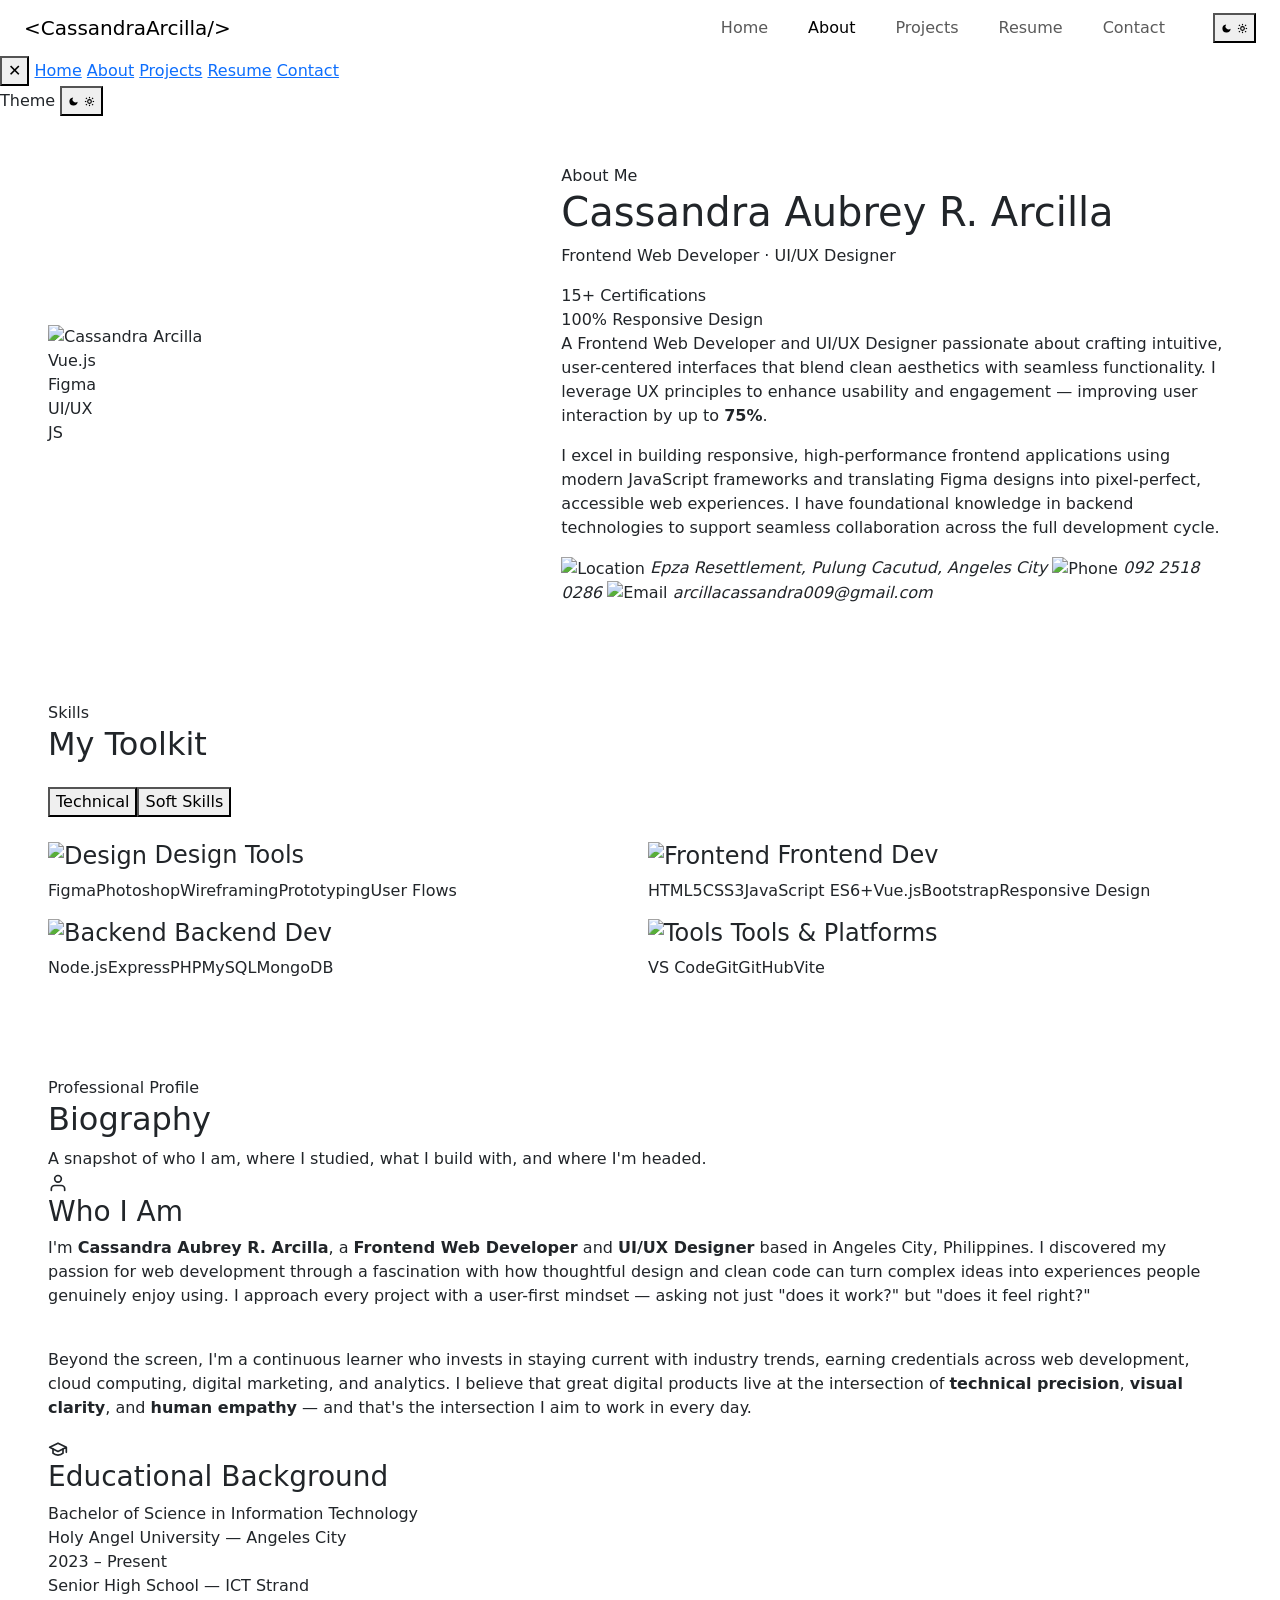
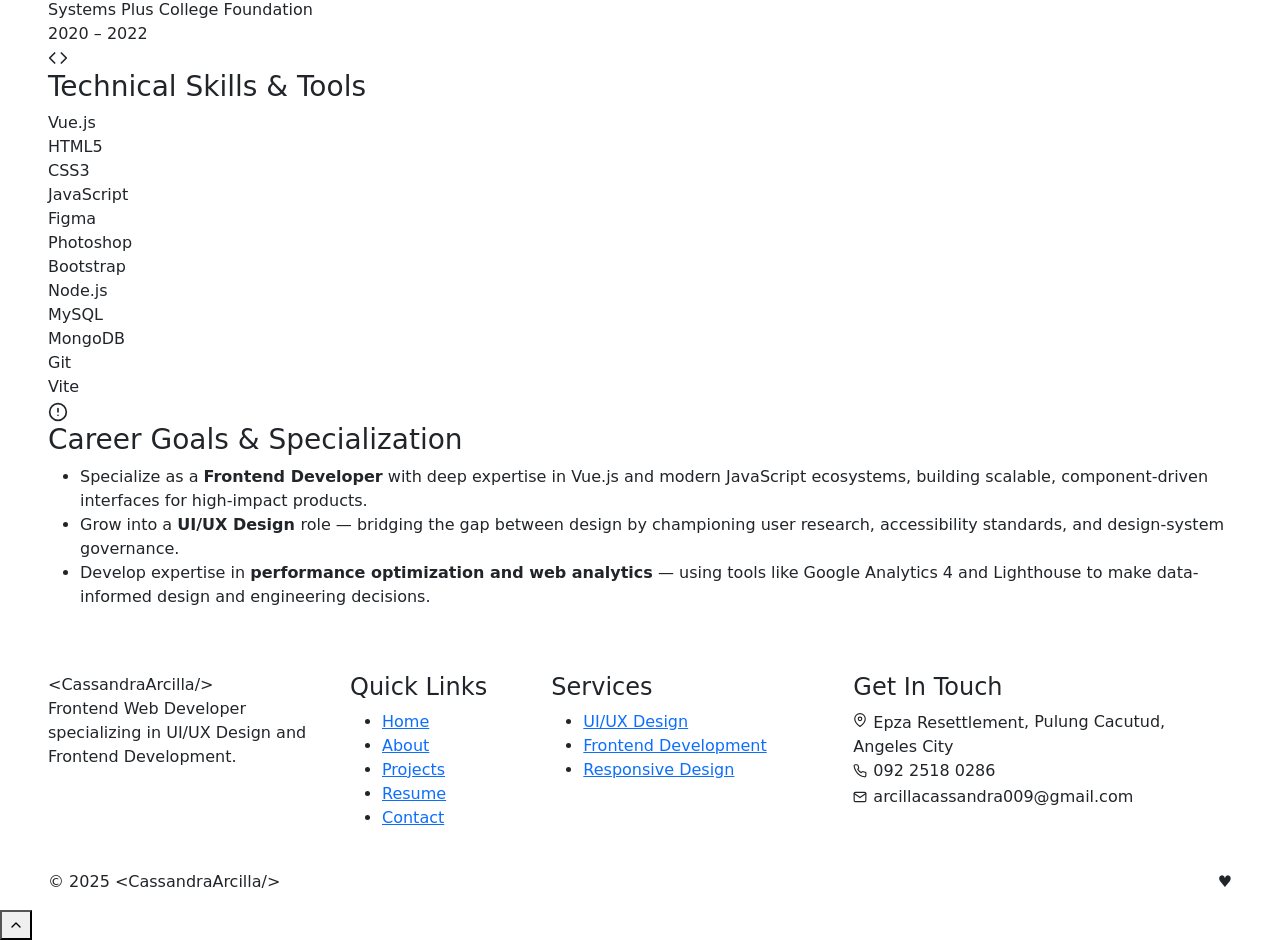
==== about/about.html @ 7af80633 "seo" ====
<!DOCTYPE html>
<html lang="en">
<head>
  <meta charset="UTF-8">
  <meta name="viewport" content="width=device-width, initial-scale=1.0">
  <title>About | &lt;CassandraArcilla/&gt;</title>
  <!-- ═══ SEO & META ═══ -->
  <meta name="description" content="Learn about Cassandra Aubrey R. Arcilla — her skills in HTML, CSS, JavaScript, Vue.js, Figma, and 12+ certifications from freeCodeCamp, Cisco, Simplilearn, and HubSpot.">
  <meta name="keywords" content="about Cassandra Arcilla, front-end developer skills, UI/UX skills, Vue.js, freeCodeCamp certification, Cisco certification, Philippines developer">
  <meta name="author" content="Cassandra Aubrey R. Arcilla">
  <meta name="robots" content="index, follow">
  <link rel="canonical" href="https://cassandraarcilla.dev/about/">

  <!-- Open Graph (Facebook, LinkedIn, Discord) -->
  <meta property="og:type"        content="website">
  <meta property="og:title"       content="About Cassandra Arcilla | Developer & UI/UX Designer">
  <meta property="og:description" content="Front-End Developer and UI/UX Designer with expertise in Vue.js, Figma, HTML/CSS, JavaScript, and 12+ certifications. Based in Angeles City, Philippines.">
  <meta property="og:url"         content="https://cassandraarcilla.dev/about/">
  <meta property="og:site_name"   content="Cassandra Arcilla Portfolio">
  <meta property="og:image"       content="https://cassandraarcilla.dev/assets/og-image.png">
  <meta property="og:image:width" content="1200">
  <meta property="og:image:height" content="630">

  <!-- Twitter Card -->
  <meta name="twitter:card"        content="summary_large_image">
  <meta name="twitter:title"       content="About Cassandra Arcilla | Developer & UI/UX Designer">
  <meta name="twitter:description" content="Front-End Developer and UI/UX Designer with expertise in Vue.js, Figma, HTML/CSS, JavaScript, and 12+ certifications. Based in Angeles City, Philippines.">
  <meta name="twitter:image"       content="https://cassandraarcilla.dev/assets/og-image.png">

  <!-- Favicon -->
  <link rel="icon"             type="image/x-icon" href="../favicon.ico">
  <link rel="icon"             type="image/png" sizes="32x32" href="../favicon-32x32.png">
  <link rel="icon"             type="image/png" sizes="16x16" href="../favicon-16x16.png">
  <link rel="apple-touch-icon" sizes="180x180"              href="../apple-touch-icon.png">
  <meta name="theme-color" content="#7b1422">

  <!-- JSON-LD Structured Data (Google Rich Results) -->
  <script type="application/ld+json">
  {
    "@context": "https://schema.org",
    "@type": "ProfilePage",
    "mainEntity": {
      "@type": "Person",
      "name": "Cassandra Aubrey R. Arcilla",
      "jobTitle": "Front-End Web Developer & UI/UX Designer",
      "url": "https://cassandraarcilla.dev/about/",
      "email": "arcillacassandra009@gmail.com",
      "telephone": "+63-922-518-0286",
      "address": {
        "@type": "PostalAddress",
        "addressLocality": "Angeles City",
        "addressRegion": "Pampanga",
        "addressCountry": "PH"
      },
      "knowsAbout": ["HTML5","CSS3","JavaScript","Vue.js","React","Figma","UI/UX Design","Bootstrap","Node.js"],
      "alumniOf": {
        "@type": "CollegeOrUniversity",
        "name": "Holy Angel University"
      }
    }
  }
  </script>
  <link rel="preconnect" href="https://fonts.googleapis.com">
  <link href="https://fonts.googleapis.com/css2?family=Playfair+Display:wght@400;700;900&family=DM+Mono:wght@300;400;500&family=Lato:wght@300;400;700&display=swap" rel="stylesheet">
  <link href="https://cdn.jsdelivr.net/npm/bootstrap@5.3.3/dist/css/bootstrap.min.css" rel="stylesheet">
  <link rel="stylesheet" href="../assets/shared.css">
  <link rel="stylesheet" href="about.css">

  <style>
    /* all bio styles live in about.css */
  </style>
</head>
<body>

  <div class="scroll-progress" id="scrollProgress"></div>
  <div class="ambient-blob"></div>
  <div class="page-transition-wipe" id="pageWipe"></div>

  <!-- NAVBAR -->
  <nav class="navbar navbar-expand-lg main-nav" id="mainNav">
    <div class="container-fluid px-4">
      <a class="navbar-brand nav-logo" href="../home/home.html">
        <img src="images/logo.png" alt="Cassandra Arcilla Logo" class="nav-logo-img"
             onerror="this.style.display='none';this.nextElementSibling.style.display='inline'">
        <span class="logo-fallback"><span class="logo-bracket">&lt;</span>CassandraArcilla<span class="logo-bracket">/&gt;</span></span>
      </a>
      <button class="navbar-toggler" type="button" id="drawerToggle" aria-expanded="false" aria-label="Toggle navigation">
        <span class="navbar-toggler-icon"></span>
      </button>
      <div class="collapse navbar-collapse justify-content-end" id="navbarNav">
        <ul class="navbar-nav gap-lg-4">
          <li class="nav-item"><a class="nav-link" href="../home/home.html" data-page="home">Home</a></li>
          <li class="nav-item"><a class="nav-link active" href="../about/about.html" data-page="about">About</a></li>
          <li class="nav-item"><a class="nav-link" href="../projects/projects.html" data-page="projects">Projects</a></li>
          <li class="nav-item"><a class="nav-link" href="../resume/resume.html" data-page="resume">Resume</a></li>
          <li class="nav-item"><a class="nav-link" href="../contact/contact.html" data-page="contact">Contact</a></li>
          <li class="nav-item d-flex align-items-center ms-lg-3">
            <button class="theme-toggle-pill" id="themeToggle" aria-label="Toggle theme">
              <span class="toggle-track">
                <span class="toggle-icon toggle-icon-moon"><svg xmlns="http://www.w3.org/2000/svg" width="11" height="11" viewBox="0 0 24 24" fill="currentColor"><path d="M21 12.79A9 9 0 1 1 11.21 3 7 7 0 0 0 21 12.79z"/></svg></span>
                <span class="toggle-icon toggle-icon-sun"><svg xmlns="http://www.w3.org/2000/svg" width="11" height="11" viewBox="0 0 24 24" fill="none" stroke="currentColor" stroke-width="2.5"><circle cx="12" cy="12" r="4"/><line x1="12" y1="2" x2="12" y2="5"/><line x1="12" y1="19" x2="12" y2="22"/><line x1="4.22" y1="4.22" x2="6.34" y2="6.34"/><line x1="17.66" y1="17.66" x2="19.78" y2="19.78"/><line x1="2" y1="12" x2="5" y2="12"/><line x1="19" y1="12" x2="22" y2="12"/><line x1="4.22" y1="19.78" x2="6.34" y2="17.66"/><line x1="17.66" y1="6.34" x2="19.78" y2="4.22"/></svg></span>
                <span class="toggle-thumb"></span>
              </span>
            </button>
          </li>
        </ul>
      </div>
    </div>
  </nav>

  <!-- MOBILE DRAWER -->
  <div class="mobile-backdrop" id="mobileBackdrop"></div>
  <div class="mobile-drawer" id="mobileDrawer">
    <button class="mobile-drawer-close" id="drawerClose">✕</button>
    <a href="../home/home.html">Home</a>
    <a href="../about/about.html" class="active">About</a>
    <a href="../projects/projects.html">Projects</a>
    <a href="../resume/resume.html">Resume</a>
    <a href="../contact/contact.html">Contact</a>
    <div class="mobile-drawer-divider"></div>
    <div class="drawer-theme-row">
      <span>Theme</span>
      <button class="theme-toggle-pill" id="themeToggleMobile" aria-label="Toggle theme">
        <span class="toggle-track">
          <span class="toggle-icon toggle-icon-moon"><svg xmlns="http://www.w3.org/2000/svg" width="11" height="11" viewBox="0 0 24 24" fill="currentColor"><path d="M21 12.79A9 9 0 1 1 11.21 3 7 7 0 0 0 21 12.79z"/></svg></span>
          <span class="toggle-icon toggle-icon-sun"><svg xmlns="http://www.w3.org/2000/svg" width="11" height="11" viewBox="0 0 24 24" fill="none" stroke="currentColor" stroke-width="2.5"><circle cx="12" cy="12" r="4"/><line x1="12" y1="2" x2="12" y2="5"/><line x1="12" y1="19" x2="12" y2="22"/><line x1="4.22" y1="4.22" x2="6.34" y2="6.34"/><line x1="17.66" y1="17.66" x2="19.78" y2="19.78"/><line x1="2" y1="12" x2="5" y2="12"/><line x1="19" y1="12" x2="22" y2="12"/><line x1="4.22" y1="19.78" x2="6.34" y2="17.66"/><line x1="17.66" y1="6.34" x2="19.78" y2="4.22"/></svg></span>
          <span class="toggle-thumb"></span>
        </span>
      </button>
    </div>
  </div>

  <div class="page-wrap">

    <!-- ══════════════════════════════
         ABOUT HERO
    ══════════════════════════════ -->
    <section class="about-hero py-5">
      <div class="container-fluid px-4 px-lg-5">
        <div class="row g-5 align-items-center">

          <!-- LEFT: Animated Profile Photo -->
          <div class="col-lg-5 col-md-5 reveal-left">
            <div class="about-photo-scene">

              <!-- Outer glow ring -->
              <div class="photo-glow-ring"></div>

              <!-- Orbit rings -->
              <div class="photo-orbit photo-orbit-1">
                <div class="orbit-dot"></div>
              </div>
              <div class="photo-orbit photo-orbit-2">
                <div class="orbit-dot"></div>
              </div>
              <div class="photo-orbit photo-orbit-3">
                <div class="orbit-dot"></div>
              </div>

              <!-- Corner accent brackets -->
              <div class="photo-bracket photo-bracket-tl"></div>
              <div class="photo-bracket photo-bracket-tr"></div>
              <div class="photo-bracket photo-bracket-bl"></div>
              <div class="photo-bracket photo-bracket-br"></div>

              <!-- The photo itself -->
              <div class="about-photo-main">
                <img src="images/profile.jpg" alt="Cassandra Arcilla">
                <div class="photo-scan-line"></div>
              </div>

              <!-- Floating skill chips around photo -->
              <div class="photo-chip chip-vue">
                <span class="chip-dot" style="background:#42b883"></span> Vue.js
              </div>
              <div class="photo-chip chip-figma">
                <span class="chip-dot" style="background:#a259ff"></span> Figma
              </div>
              <div class="photo-chip chip-ux">
                <span class="chip-dot" style="background:#c42040"></span> UI/UX
              </div>
              <div class="photo-chip chip-js">
                <span class="chip-dot" style="background:#f0de1e"></span> JS
              </div>

              <!-- Decorative scattered dots -->
              <div class="photo-dot-field">
                <span></span><span></span><span></span><span></span>
                <span></span><span></span><span></span><span></span>
              </div>
            </div>
          </div>

          <!-- RIGHT: Info -->
          <div class="col-lg-7 col-md-7 about-info reveal-right">
            <div class="section-eyebrow">About Me</div>
            <h1>Cassandra Aubrey R. Arcilla</h1>
            <p class="about-role"> Frontend Web Developer · UI/UX Designer</p>

            <!-- Stats -->
            <div class="about-stats-row">
              <div class="about-stat">
                <span class="about-stat-num">15+</span>
                <span class="about-stat-label">Certifications</span>
              </div>
              <div class="about-stat-divider"></div>
              <div class="about-stat">
                <span class="about-stat-num">100%</span>
                <span class="about-stat-label">Responsive Design</span>
              </div>
            </div>

            <p class="about-bio">
              A  Frontend Web Developer and UI/UX Designer passionate about crafting intuitive, user-centered interfaces that blend clean aesthetics with seamless functionality. I leverage UX principles to enhance usability and engagement — improving user interaction by up to <strong style="color:var(--maroon-lite)">75%</strong>.
            </p>
            <p class="about-bio">
              I excel in building responsive, high-performance frontend applications using modern JavaScript frameworks and translating Figma designs into pixel-perfect, accessible web experiences. I have foundational knowledge in backend technologies to support seamless collaboration across the full development cycle.
            </p>
            <div class="about-contacts">
              <span>
                <img src="images/location.png" alt="Location" class="contact-icon">
                <em>Epza Resettlement, Pulung Cacutud, Angeles City</em>
              </span>
              <span>
                <img src="images/phone.png" alt="Phone" class="contact-icon">
                <em>092 2518 0286</em>
              </span>
              <span>
                <img src="images/email.png" alt="Email" class="contact-icon">
                <em>arcillacassandra009@gmail.com</em>
              </span>
            </div>
          </div>
        </div>
      </div>
    </section>

    <!-- ══════════════════════════════
         SKILLS
    ══════════════════════════════ -->
    <section class="skills-section py-5">
      <div class="container-fluid px-4 px-lg-5">
        <div class="section-eyebrow">Skills</div>
        <h2 class="section-title" style="margin-bottom:1.5rem">My Toolkit</h2>
        <ul class="nav skills-tabs mb-4" id="skillsTab" role="tablist">
          <li class="nav-item" role="presentation">
            <button class="tab-btn active" data-bs-toggle="tab" data-bs-target="#technical" type="button" role="tab">Technical</button>
          </li>
          <li class="nav-item" role="presentation">
            <button class="tab-btn" data-bs-toggle="tab" data-bs-target="#soft" type="button" role="tab">Soft Skills</button>
          </li>
        </ul>
        <div class="tab-content">
          <div class="tab-pane fade show active" id="technical" role="tabpanel">
            <div class="row g-3">
              <div class="col-md-6">
                <div class="skill-group reveal">
                  <h4><img src="images/design.png" class="skill-icon" alt="Design"> Design Tools</h4>
                  <div class="skill-tags stagger-children">
                    <span class="skill-tag">Figma</span><span class="skill-tag">Photoshop</span><span class="skill-tag">Wireframing</span><span class="skill-tag">Prototyping</span><span class="skill-tag">User Flows</span>
                  </div>
                </div>
              </div>
              <div class="col-md-6">
                <div class="skill-group reveal">
                  <h4><img src="images/frontend.png" class="skill-icon" alt="Frontend"> Frontend Dev</h4>
                  <div class="skill-tags stagger-children">
                    <span class="skill-tag">HTML5</span><span class="skill-tag">CSS3</span><span class="skill-tag">JavaScript ES6+</span><span class="skill-tag">Vue.js</span><span class="skill-tag">Bootstrap</span><span class="skill-tag">Responsive Design</span>
                  </div>
                </div>
              </div>
              <div class="col-md-6">
                <div class="skill-group reveal">
                  <h4><img src="images/backend.png" class="skill-icon" alt="Backend"> Backend Dev</h4>
                  <div class="skill-tags stagger-children">
                    <span class="skill-tag">Node.js</span><span class="skill-tag">Express</span><span class="skill-tag">PHP</span><span class="skill-tag">MySQL</span><span class="skill-tag">MongoDB</span>
                  </div>
                </div>
              </div>
              <div class="col-md-6">
                <div class="skill-group reveal">
                  <h4><img src="images/tools.png" class="skill-icon" alt="Tools"> Tools & Platforms</h4>
                  <div class="skill-tags stagger-children">
                    <span class="skill-tag">VS Code</span><span class="skill-tag">Git</span><span class="skill-tag">GitHub</span><span class="skill-tag">Vite</span>
                  </div>
                </div>
              </div>
            </div>
          </div>
          <div class="tab-pane fade" id="soft" role="tabpanel">
            <div class="row g-3">
              <div class="col-md-4"><div class="soft-card reveal"><h4><img src="images/communication.png" class="soft-icon" alt="Communication"> Communication</h4><p>Technical communication, explaining complex ideas simply, and communicating effectively with non-technical users.</p></div></div>
              <div class="col-md-4"><div class="soft-card reveal"><h4><img src="images/time.png" class="soft-icon" alt="Time Management"> Time Management</h4><p>Prioritization, meeting deadlines, and handling multiple tasks simultaneously under pressure.</p></div></div>
              <div class="col-md-4"><div class="soft-card reveal"><h4><img src="images/teamwork.png" class="soft-icon" alt="Teamwork"> Teamwork</h4><p>Cross-functional collaboration and knowledge sharing across diverse development teams.</p></div></div>
              <div class="col-md-4"><div class="soft-card reveal"><h4><img src="images/problem-solving.png" class="soft-icon" alt="Problem Solving"> Problem-Solving</h4><p>Logical thinking, troubleshooting under pressure, and risk assessment for complex systems.</p></div></div>
              <div class="col-md-4"><div class="soft-card reveal"><h4><img src="images/adaptability.png" class="soft-icon" alt="Adaptability"> Adaptability</h4><p>Willingness to learn new technologies, adapting to system changes, and openness to feedback.</p></div></div>
              <div class="col-md-4"><div class="soft-card reveal"><h4><img src="images/professionalism.png" class="soft-icon" alt="Professionalism"> Professionalism</h4><p>Ethical decision-making, confidentiality handling, and accountability in all professional settings.</p></div></div>
            </div>
          </div>
        </div>
      </div>
    </section>

    <!-- ══════════════════════════════
         PROFESSIONAL BIOGRAPHY
    ══════════════════════════════ -->
    <section class="bio-section pb-5 pt-5">
      <div class="container-fluid px-4 px-lg-5">
        <div class="section-eyebrow">Professional Profile</div>
        <h2 class="section-title mb-2">Biography</h2>
        <p class="certs-subtitle" style="margin-bottom: 0;">A snapshot of who I am, where I studied, what I build with, and where I'm headed.</p>

        <div class="bio-grid">

          <!-- Short Biography — full width -->
          <div class="bio-card bio-card-wide reveal">
            <div class="bio-card-icon">
              <svg xmlns="http://www.w3.org/2000/svg" width="20" height="20" viewBox="0 0 24 24" fill="none" stroke="currentColor" stroke-width="2" stroke-linecap="round" stroke-linejoin="round"><path d="M20 21v-2a4 4 0 0 0-4-4H8a4 4 0 0 0-4 4v2"/><circle cx="12" cy="7" r="4"/></svg>
            </div>
            <h3>Who I Am</h3>
            <p class="bio-prose">
              I'm <strong>Cassandra Aubrey R. Arcilla</strong>, a <strong>Frontend Web Developer</strong> and <strong>UI/UX Designer</strong> based in Angeles City, Philippines. I discovered my passion for web development through a fascination with how thoughtful design and clean code can turn complex ideas into experiences people genuinely enjoy using. I approach every project with a user-first mindset — asking not just "does it work?" but "does it feel right?"
            </p>
            <br>
            <p class="bio-prose">
              Beyond the screen, I'm a continuous learner who invests in staying current with industry trends, earning credentials across web development, cloud computing, digital marketing, and analytics. I believe that great digital products live at the intersection of <strong>technical precision</strong>, <strong>visual clarity</strong>, and <strong>human empathy</strong> — and that's the intersection I aim to work in every day.
            </p>
          </div>

          <!-- Educational Background -->
          <div class="bio-card reveal">
            <div class="bio-card-icon">
              <svg xmlns="http://www.w3.org/2000/svg" width="20" height="20" viewBox="0 0 24 24" fill="none" stroke="currentColor" stroke-width="2" stroke-linecap="round" stroke-linejoin="round"><path d="M22 10v6M2 10l10-5 10 5-10 5z"/><path d="M6 12v5c3 3 9 3 12 0v-5"/></svg>
            </div>
            <h3>Educational Background</h3>

            <div class="edu-entry">
              <div class="edu-dot"></div>
              <div class="edu-body">
                <div class="edu-degree">Bachelor of Science in Information Technology</div>
                <div class="edu-school">Holy Angel University — Angeles City</div>
                <div class="edu-year">2023 – Present</div>
              </div>
            </div>

            <div class="edu-entry">
              <div class="edu-dot"></div>
              <div class="edu-body">
                <div class="edu-degree">Senior High School — ICT Strand</div>
                <div class="edu-school">Systems Plus College Foundation</div>
                <div class="edu-year">2020 – 2022</div>
              </div>
            </div>
          </div>

          <!-- Technical Skills & Tools -->
          <div class="bio-card reveal">
            <div class="bio-card-icon">
              <svg xmlns="http://www.w3.org/2000/svg" width="20" height="20" viewBox="0 0 24 24" fill="none" stroke="currentColor" stroke-width="2" stroke-linecap="round" stroke-linejoin="round"><polyline points="16 18 22 12 16 6"/><polyline points="8 6 2 12 8 18"/></svg>
            </div>
            <h3>Technical Skills &amp; Tools</h3>
            <div class="tools-grid">
              <div class="tool-chip"><span class="tool-chip-dot" style="background:#42b883"></span>Vue.js</div>
              <div class="tool-chip"><span class="tool-chip-dot" style="background:#e34c26"></span>HTML5</div>
              <div class="tool-chip"><span class="tool-chip-dot" style="background:#264de4"></span>CSS3</div>
              <div class="tool-chip"><span class="tool-chip-dot" style="background:#f0de1e"></span>JavaScript</div>
              <div class="tool-chip"><span class="tool-chip-dot" style="background:#a259ff"></span>Figma</div>
              <div class="tool-chip"><span class="tool-chip-dot" style="background:#31a8ff"></span>Photoshop</div>
              <div class="tool-chip"><span class="tool-chip-dot" style="background:#7952b3"></span>Bootstrap</div>
              <div class="tool-chip"><span class="tool-chip-dot" style="background:#68a063"></span>Node.js</div>
              <div class="tool-chip"><span class="tool-chip-dot" style="background:#4479a1"></span>MySQL</div>
              <div class="tool-chip"><span class="tool-chip-dot" style="background:#47a248"></span>MongoDB</div>
              <div class="tool-chip"><span class="tool-chip-dot" style="background:#f05032"></span>Git</div>
              <div class="tool-chip"><span class="tool-chip-dot" style="background:#646cff"></span>Vite</div>
            </div>
          </div>

          <!-- Career Goals — full width -->
          <div class="bio-card bio-card-wide reveal">
            <div class="bio-card-icon">
              <svg xmlns="http://www.w3.org/2000/svg" width="20" height="20" viewBox="0 0 24 24" fill="none" stroke="currentColor" stroke-width="2" stroke-linecap="round" stroke-linejoin="round"><circle cx="12" cy="12" r="10"/><line x1="12" y1="8" x2="12" y2="12"/><line x1="12" y1="16" x2="12.01" y2="16"/></svg>
            </div>
            <h3>Career Goals &amp; Specialization</h3>
            <ul class="goals-list">
              <li>Specialize as a <strong>Frontend Developer</strong> with deep expertise in Vue.js and modern JavaScript ecosystems, building scalable, component-driven interfaces for high-impact products.</li>
              <li>Grow into a <strong>UI/UX Design </strong> role — bridging the gap between design by championing user research, accessibility standards, and design-system governance.</li>
              <li>Develop expertise in <strong>performance optimization and web analytics</strong> — using tools like Google Analytics 4 and Lighthouse to make data-informed design and engineering decisions.</li>
            </ul>
          </div>

        </div><!-- /bio-grid -->
      </div>
    </section>

  </div><!-- /page-wrap -->

  <!-- FOOTER -->
  <footer class="site-footer">
    <div class="container-fluid px-4 px-lg-5">
      <div class="row g-4">
        <div class="col-lg-3 col-md-6">
          <span class="footer-logo"><span>&lt;</span>CassandraArcilla<span>/&gt;</span></span>
          <p class="footer-desc"> Frontend Web Developer specializing in UI/UX Design and Frontend Development.</p>
        </div>
        <div class="col-lg-2 col-md-6">
          <h4 class="footer-heading">Quick Links</h4>
          <ul class="footer-links">
            <li><a href="../home/home.html">Home</a></li>
            <li><a href="../about/about.html">About</a></li>
            <li><a href="../projects/projects.html">Projects</a></li>
            <li><a href="../resume/resume.html">Resume</a></li>
            <li><a href="../contact/contact.html">Contact</a></li>
          </ul>
        </div>
        <div class="col-lg-3 col-md-6">
          <h4 class="footer-heading">Services</h4>
          <ul class="footer-links">
            <li><a href="#">UI/UX Design</a></li>
            <li><a href="#">Frontend Development</a></li>
            <li><a href="#">Responsive Design</a></li>
          </ul>
        </div>
        <div class="col-lg-4 col-md-6">
          <h4 class="footer-heading">Get In Touch</h4>
          <div class="footer-contact-item"><span style="display:inline-flex;align-items:flex-start;gap:6px;"><svg xmlns="http://www.w3.org/2000/svg" width="14" height="14" viewBox="0 0 24 24" fill="none" stroke="currentColor" stroke-width="2" stroke-linecap="round" stroke-linejoin="round" style="flex-shrink:0;margin-top:2px"><path d="M21 10c0 7-9 13-9 13s-9-6-9-13a9 9 0 0 1 18 0z"></path><circle cx="12" cy="10" r="3"></circle></svg> Epza Resettlement</span>, Pulung Cacutud, Angeles City</div>
          <div class="footer-contact-item"><span style="display:inline-flex;align-items:center;gap:6px;"><svg xmlns="http://www.w3.org/2000/svg" width="14" height="14" viewBox="0 0 24 24" fill="none" stroke="currentColor" stroke-width="2" stroke-linecap="round" stroke-linejoin="round" style="flex-shrink:0"><path d="M22 16.92v3a2 2 0 0 1-2.18 2 19.79 19.79 0 0 1-8.63-3.07A19.5 19.5 0 0 1 4.99 12 19.79 19.79 0 0 1 1.93 3.47 2 2 0 0 1 3.9 1.27h3a2 2 0 0 1 2 1.72c.127.96.361 1.903.7 2.81a2 2 0 0 1-.45 2.11L8.09 8.91a16 16 0 0 0 6 6l1.27-1.27a2 2 0 0 1 2.11-.45c.907.339 1.85.573 2.81.7A2 2 0 0 1 22 16.92z"></path></svg> 092 2518 0286</span></div>
          <div class="footer-contact-item"><span style="display:inline-flex;align-items:center;gap:6px;"><svg xmlns="http://www.w3.org/2000/svg" width="14" height="14" viewBox="0 0 24 24" fill="none" stroke="currentColor" stroke-width="2" stroke-linecap="round" stroke-linejoin="round" style="flex-shrink:0"><path d="M4 4h16c1.1 0 2 .9 2 2v12c0 1.1-.9 2-2 2H4c-1.1 0-2-.9-2-2V6c0-1.1.9-2 2-2z"></path><polyline points="22,6 12,13 2,6"></polyline></svg> arcillacassandra009@gmail.com</span></div>
        </div>
      </div>
    </div>
    <div class="footer-bottom mt-4">
      <div class="container-fluid px-4 px-lg-5 d-flex justify-content-between flex-wrap gap-2">
        <p>© 2025 <span>&lt;CassandraArcilla/&gt;</span></p>
        <p>♥</p>
      </div>
    </div>
  </footer>

  <button class="back-to-top" id="backToTop" aria-label="Back to top">
    <svg xmlns="http://www.w3.org/2000/svg" width="16" height="16" viewBox="0 0 24 24" fill="none" stroke="currentColor" stroke-width="2" stroke-linecap="round" stroke-linejoin="round"><polyline points="18 15 12 9 6 15"/></svg>
  </button>

  <script src="https://cdn.jsdelivr.net/npm/bootstrap@5.3.3/dist/js/bootstrap.bundle.min.js"></script>
  <script src="../assets/shared.js"></script>
</body>
</html>
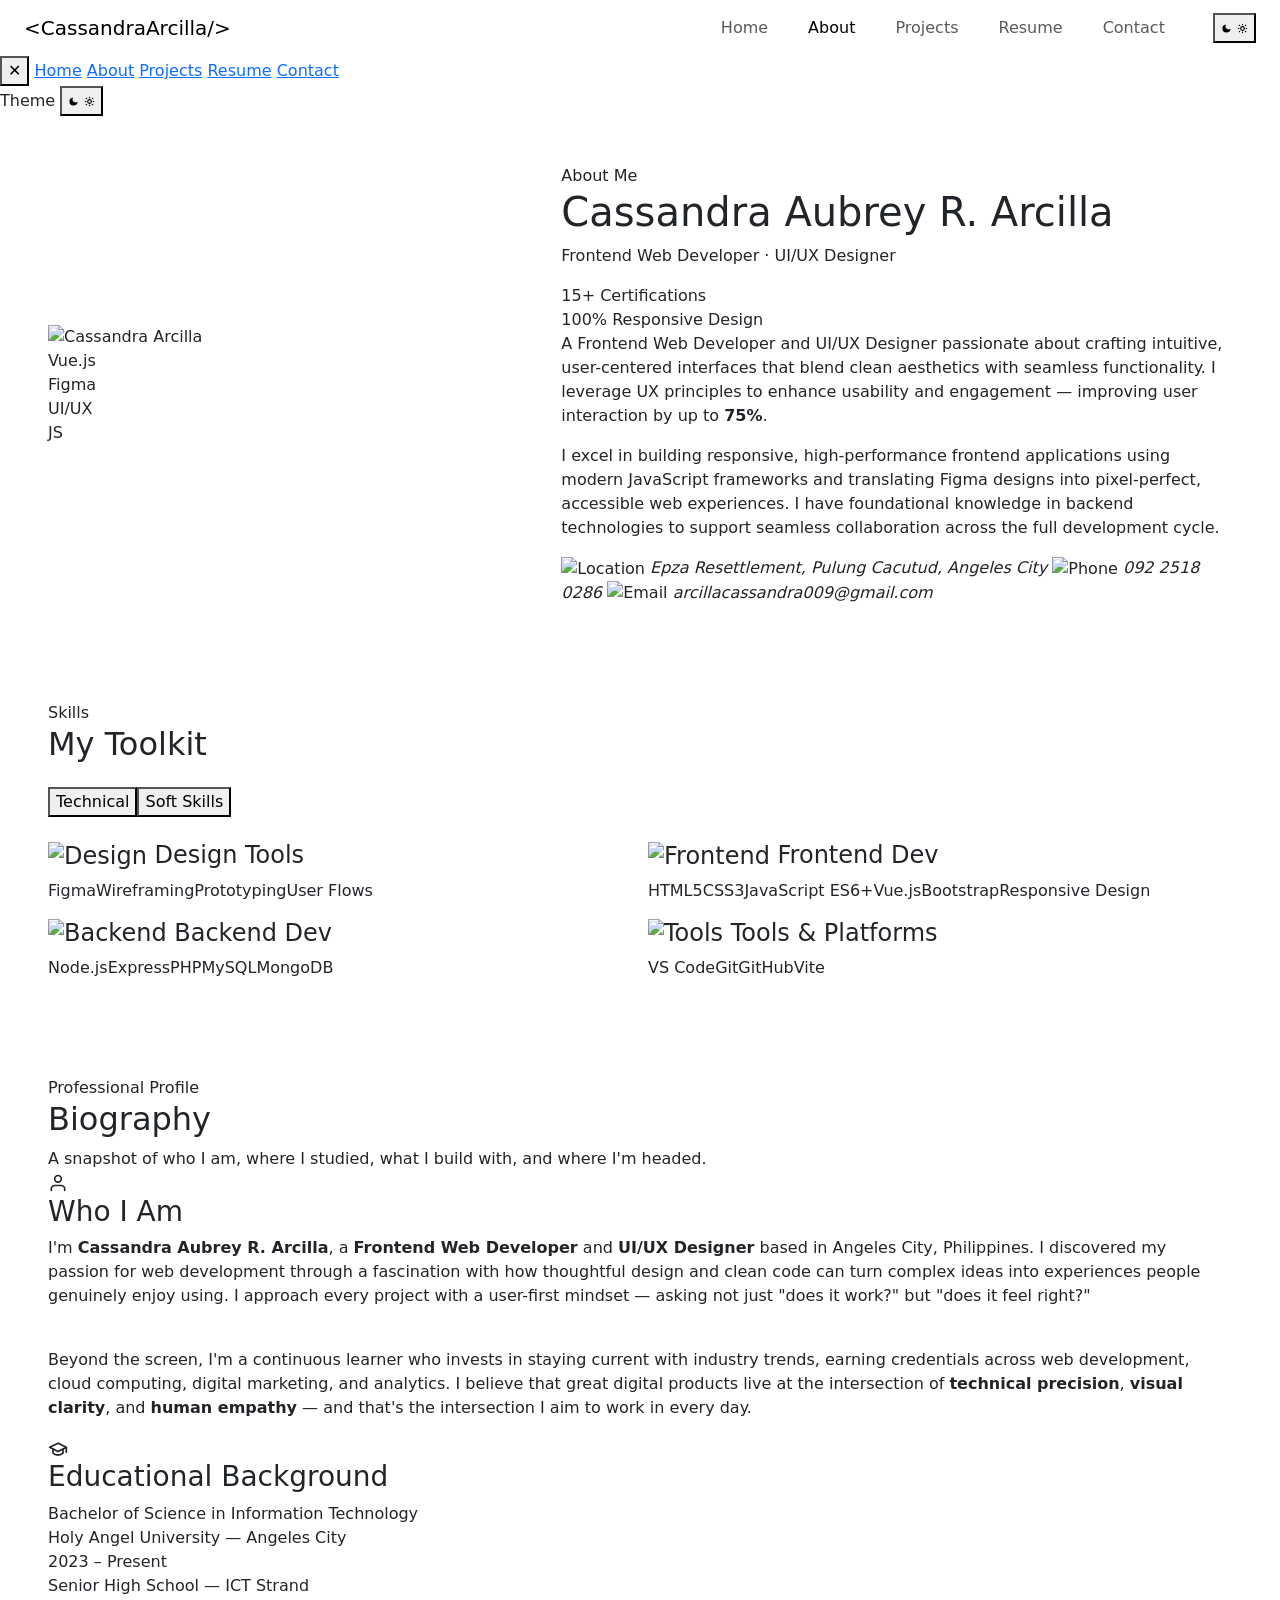
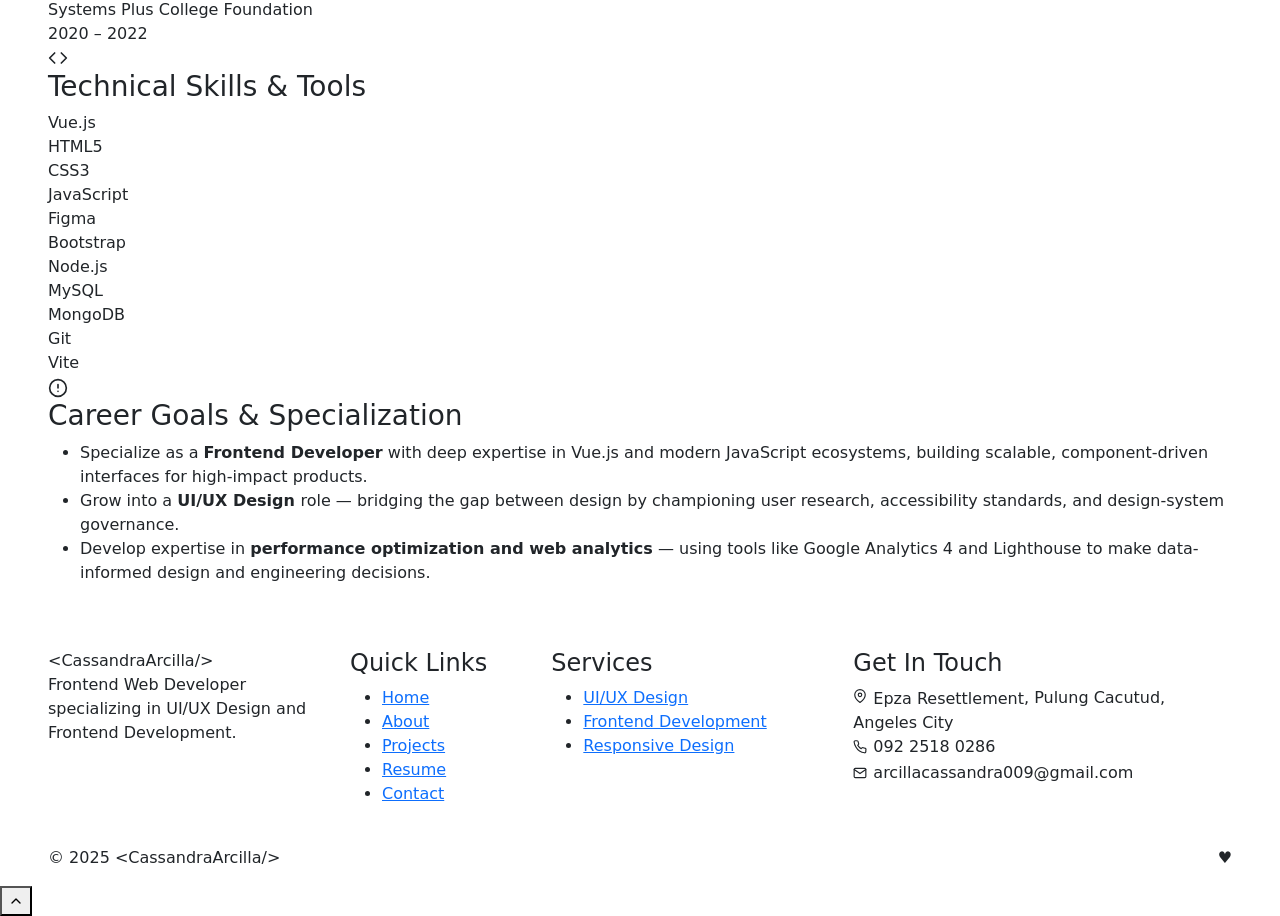
==== commit 74bb5e4e: "minor changes" ====
--- a/about/about.html
+++ b/about/about.html
@@ -257,7 +257,7 @@
                 <div class="skill-group reveal">
                   <h4><img src="images/design.png" class="skill-icon" alt="Design"> Design Tools</h4>
                   <div class="skill-tags stagger-children">
-                    <span class="skill-tag">Figma</span><span class="skill-tag">Photoshop</span><span class="skill-tag">Wireframing</span><span class="skill-tag">Prototyping</span><span class="skill-tag">User Flows</span>
+                    <span class="skill-tag">Figma</span><span class="skill-tag">Wireframing</span><span class="skill-tag">Prototyping</span><span class="skill-tag">User Flows</span>
                   </div>
                 </div>
               </div>
@@ -365,7 +365,6 @@
               <div class="tool-chip"><span class="tool-chip-dot" style="background:#264de4"></span>CSS3</div>
               <div class="tool-chip"><span class="tool-chip-dot" style="background:#f0de1e"></span>JavaScript</div>
               <div class="tool-chip"><span class="tool-chip-dot" style="background:#a259ff"></span>Figma</div>
-              <div class="tool-chip"><span class="tool-chip-dot" style="background:#31a8ff"></span>Photoshop</div>
               <div class="tool-chip"><span class="tool-chip-dot" style="background:#7952b3"></span>Bootstrap</div>
               <div class="tool-chip"><span class="tool-chip-dot" style="background:#68a063"></span>Node.js</div>
               <div class="tool-chip"><span class="tool-chip-dot" style="background:#4479a1"></span>MySQL</div>
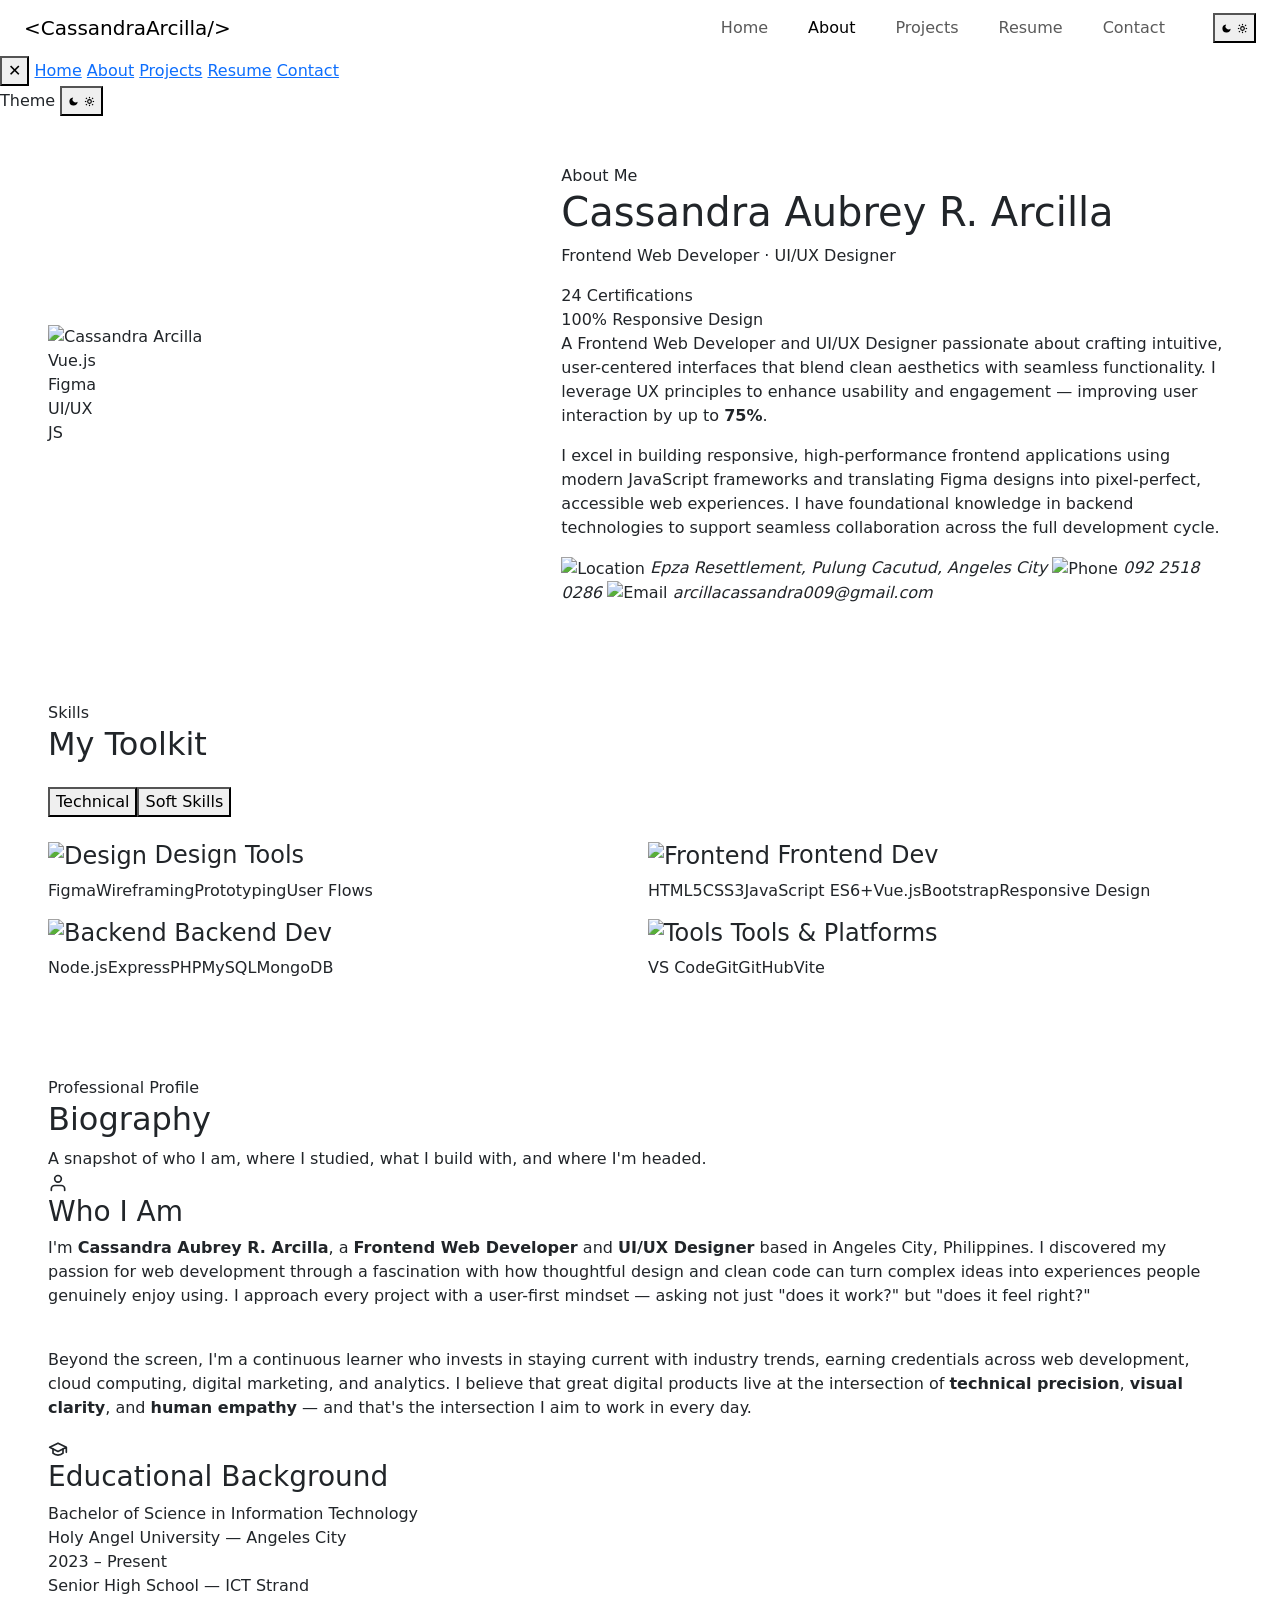
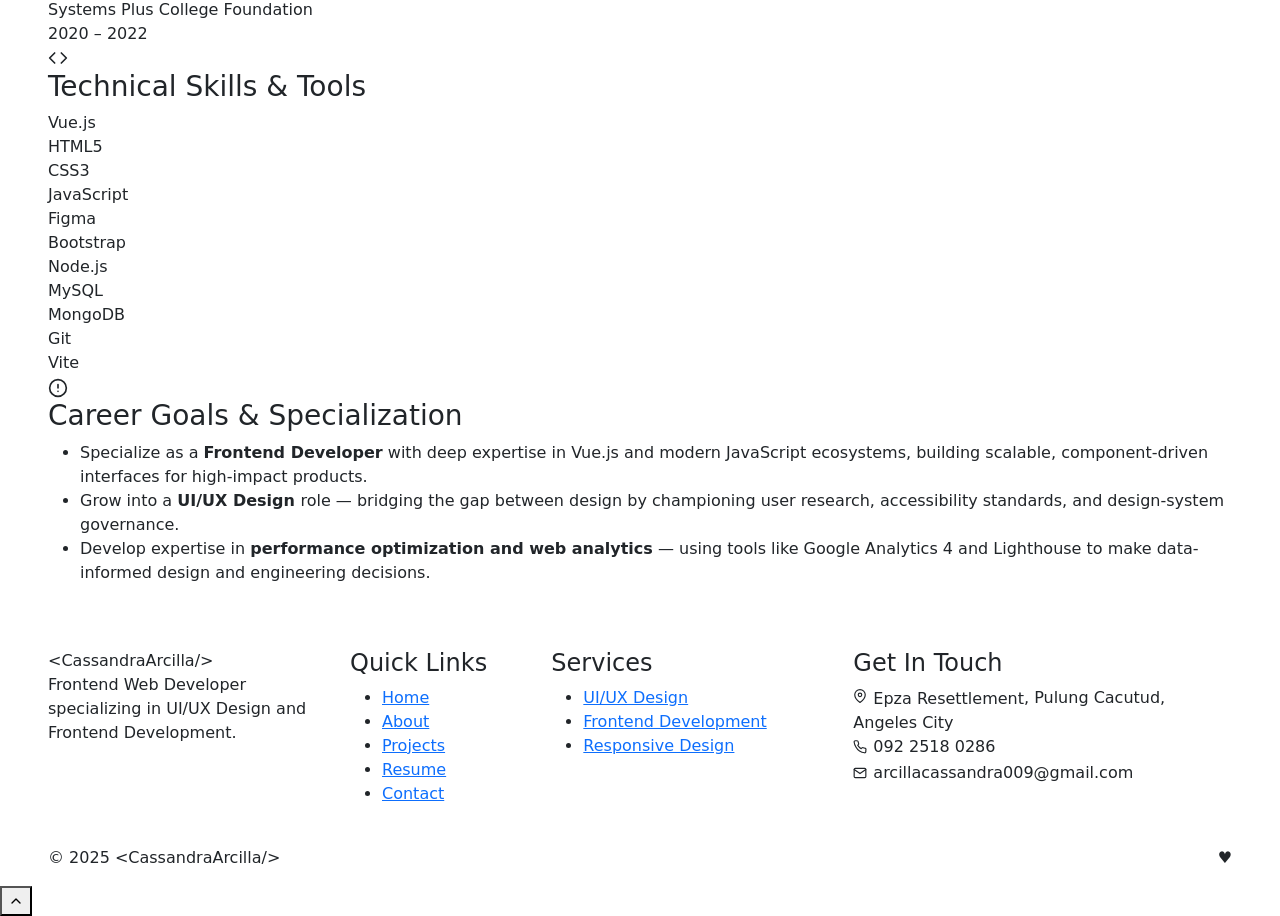
==== commit c9f13df3: "internship update" ====
--- a/about/about.html
+++ b/about/about.html
@@ -5,7 +5,7 @@
   <meta name="viewport" content="width=device-width, initial-scale=1.0">
   <title>About | &lt;CassandraArcilla/&gt;</title>
   <!-- ═══ SEO & META ═══ -->
-  <meta name="description" content="Learn about Cassandra Aubrey R. Arcilla — her skills in HTML, CSS, JavaScript, Vue.js, Figma, and 12+ certifications from freeCodeCamp, Cisco, Simplilearn, and HubSpot.">
+  <meta name="description" content="Learn about Cassandra Aubrey R. Arcilla — her skills in HTML, CSS, JavaScript, Vue.js, Figma, and 24 certifications from freeCodeCamp, Cisco, Simplilearn, and HubSpot.">
   <meta name="keywords" content="about Cassandra Arcilla, front-end developer skills, UI/UX skills, Vue.js, freeCodeCamp certification, Cisco certification, Philippines developer">
   <meta name="author" content="Cassandra Aubrey R. Arcilla">
   <meta name="robots" content="index, follow">
@@ -14,7 +14,7 @@
   <!-- Open Graph (Facebook, LinkedIn, Discord) -->
   <meta property="og:type"        content="website">
   <meta property="og:title"       content="About Cassandra Arcilla | Developer & UI/UX Designer">
-  <meta property="og:description" content="Front-End Developer and UI/UX Designer with expertise in Vue.js, Figma, HTML/CSS, JavaScript, and 12+ certifications. Based in Angeles City, Philippines.">
+  <meta property="og:description" content="Front-End Developer and UI/UX Designer with expertise in Vue.js, Figma, HTML/CSS, JavaScript, and 24 certifications. Based in Angeles City, Philippines.">
   <meta property="og:url"         content="https://cassandraarcilla.dev/about/">
   <meta property="og:site_name"   content="Cassandra Arcilla Portfolio">
   <meta property="og:image"       content="https://cassandraarcilla.dev/assets/og-image.png">
@@ -24,7 +24,7 @@
   <!-- Twitter Card -->
   <meta name="twitter:card"        content="summary_large_image">
   <meta name="twitter:title"       content="About Cassandra Arcilla | Developer & UI/UX Designer">
-  <meta name="twitter:description" content="Front-End Developer and UI/UX Designer with expertise in Vue.js, Figma, HTML/CSS, JavaScript, and 12+ certifications. Based in Angeles City, Philippines.">
+  <meta name="twitter:description" content="Front-End Developer and UI/UX Designer with expertise in Vue.js, Figma, HTML/CSS, JavaScript, and 24 certifications. Based in Angeles City, Philippines.">
   <meta name="twitter:image"       content="https://cassandraarcilla.dev/assets/og-image.png">
 
   <!-- Favicon -->
@@ -200,7 +200,7 @@
             <!-- Stats -->
             <div class="about-stats-row">
               <div class="about-stat">
-                <span class="about-stat-num">15+</span>
+                <span class="about-stat-num">24</span>
                 <span class="about-stat-label">Certifications</span>
               </div>
               <div class="about-stat-divider"></div>
